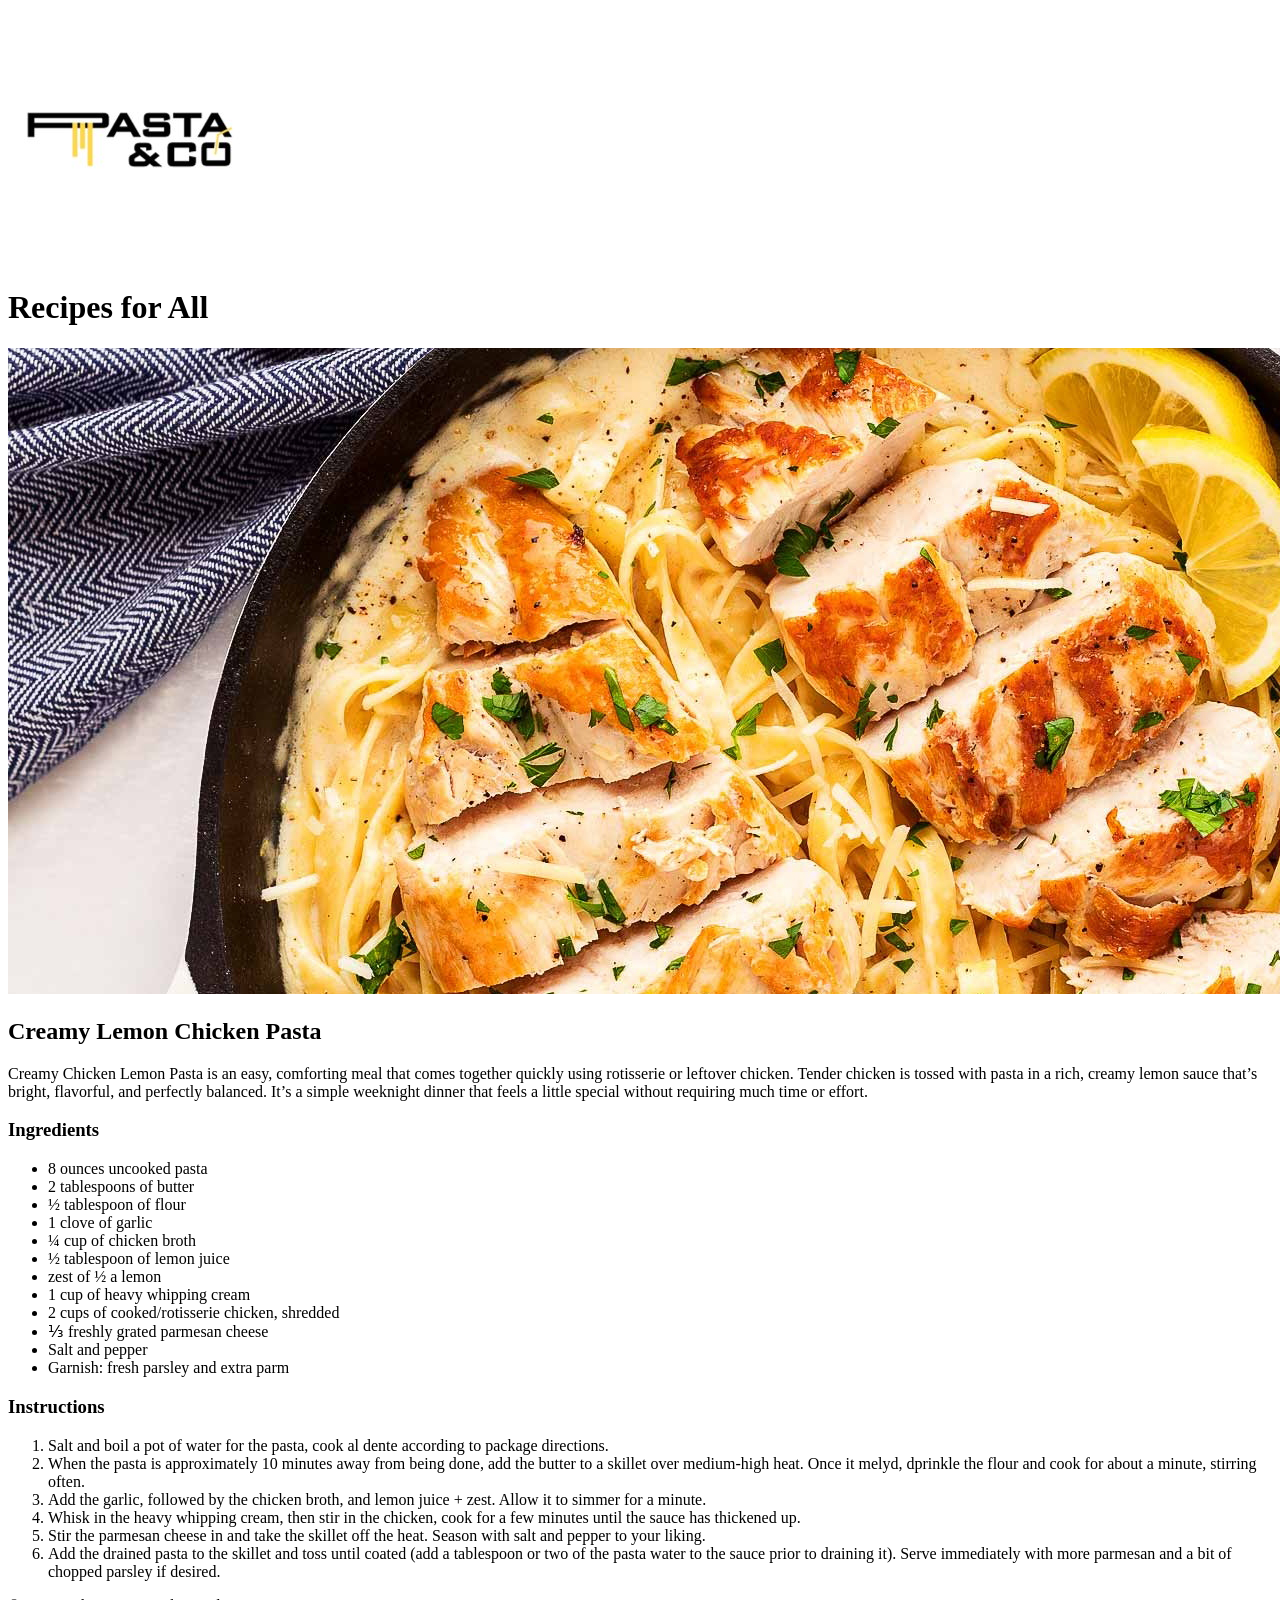
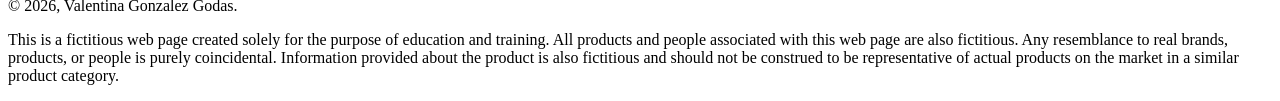
==== gra1750p2ValentinaGonzalezGodas2026/index.html @ d409cd86 "Add files via upload" ====
<!doctype html>
<html>
<head>
<meta charset="UTF-8">
<title>Creamy Lemon Chicken Pasta | Valentina Gonzalez Godas, 2026</title>
</head>

<body>
	<wrapper>
		<header>
			<img src="b1d7dadfba171612eb2be9ae54783736.jpeg" width="256" height="256" alt=""/>
			<h1>Recipes for All</h1>
		</header>
		
		<main>
		  <img src="Creamy-Lemon-Chicken-Pasta-Banner.jpg" width="1800" height="646" alt=""/>
<h2>Creamy Lemon Chicken Pasta</h2>
			<p>Creamy Chicken Lemon Pasta is an easy, comforting meal that comes together quickly using rotisserie or leftover chicken. Tender chicken is tossed with pasta in a rich, creamy lemon sauce that’s bright, flavorful, and perfectly balanced. It’s a simple weeknight dinner that feels a little special without requiring much time or effort.</p>
			
			<section>
				<h3>Ingredients</h3>
				<ul>
					<li>8 ounces uncooked pasta</li>
					<li>2 tablespoons of butter</li>
					<li>&frac12; tablespoon of flour</li>
					<li>1 clove of garlic</li>
					<li>&frac14; cup of chicken broth</li>
					<li>&frac12; tablespoon of lemon juice</li>
					<li>zest of &frac12; a lemon</li>
					<li>1 cup of heavy whipping cream</li>
					<li>2 cups of cooked/rotisserie chicken, shredded</li>
					<li>&frac13; freshly grated parmesan cheese</li>
					<li>Salt and pepper</li>
					<li>Garnish: fresh parsley and extra parm</li>
				</ul>
			</section>
			
			<section>
				<h3>Instructions</h3>
				<ol>
					<li>Salt and boil a pot of water for the pasta, cook al dente according to package directions.&nbsp; &nbsp;</li>
					<li>When the pasta is approximately 10 minutes away from being done, add the butter to a skillet over medium-high heat. Once it melyd, dprinkle the flour and cook for about a minute, stirring often.</li>
					<li>Add the garlic, followed by the chicken broth, and lemon juice + zest. Allow it to simmer for a minute. </li>
					<li>Whisk in the heavy whipping cream, then stir in the chicken, cook for a few minutes until the sauce has thickened up. </li>
					<li>Stir the parmesan cheese in and take the skillet off the heat. Season with salt and pepper to your liking.</li>
					<li>Add the drained pasta to the skillet and toss until coated (add a tablespoon or two of the pasta water to the sauce prior to draining it). Serve immediately with more parmesan and a bit of chopped parsley if desired.</li>
				</ol>
			</section>
		</main>
		
		<footer>
			<p>&copy; 2026, Valentina Gonzalez Godas.</p>
<p>This is a fictitious web page created solely for the purpose of education and training. All products and people associated with this web page are also fictitious. Any resemblance to real brands, products, or people is purely coincidental. Information provided about the product is also fictitious and should not be construed to be representative of actual products on the market in a similar product category.</p>
		</footer>
	</wrapper>
</body>
</html>
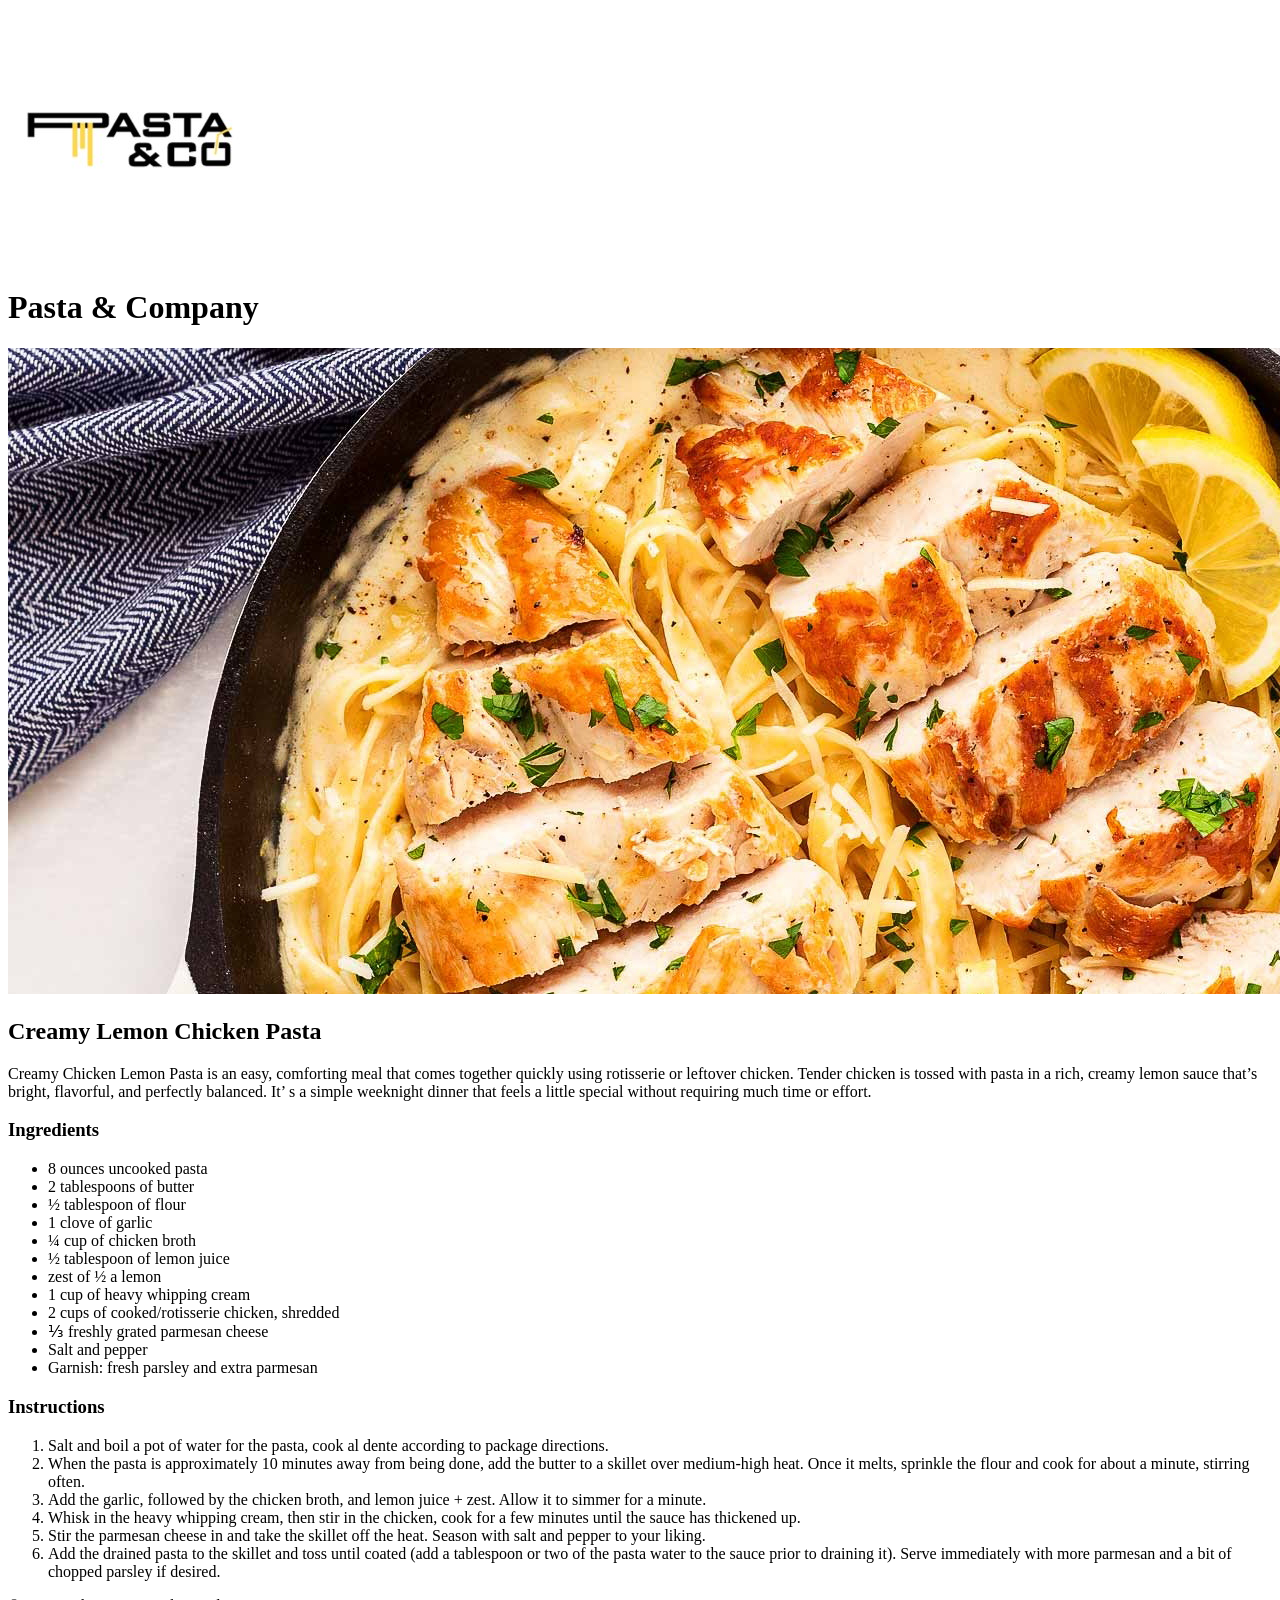
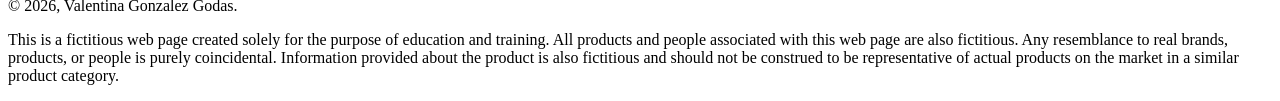
==== commit 19f3b5ab: "Add files via upload" ====
--- a/gra1750p2ValentinaGonzalezGodas2026/index.html
+++ b/gra1750p2ValentinaGonzalezGodas2026/index.html
@@ -8,14 +8,14 @@
 <body>
 	<wrapper>
 		<header>
-			<img src="b1d7dadfba171612eb2be9ae54783736.jpeg" width="256" height="256" alt=""/>
-			<h1>Recipes for All</h1>
+			<img src="Pasta&Co.jpeg" width="256" height="256" alt=""/>
+<h1>Pasta &amp; Company</h1>
 		</header>
 		
 		<main>
 		  <img src="Creamy-Lemon-Chicken-Pasta-Banner.jpg" width="1800" height="646" alt=""/>
 <h2>Creamy Lemon Chicken Pasta</h2>
-			<p>Creamy Chicken Lemon Pasta is an easy, comforting meal that comes together quickly using rotisserie or leftover chicken. Tender chicken is tossed with pasta in a rich, creamy lemon sauce that’s bright, flavorful, and perfectly balanced. It’s a simple weeknight dinner that feels a little special without requiring much time or effort.</p>
+			<p>Creamy Chicken Lemon Pasta is an easy, comforting meal that comes together quickly using rotisserie or leftover chicken. Tender chicken is tossed with pasta in a rich, creamy lemon sauce that&rsquo;s bright, flavorful, and perfectly balanced. It&rsquo; s a simple weeknight dinner that feels a little special without requiring much time or effort.</p>
 			
 			<section>
 				<h3>Ingredients</h3>
@@ -31,7 +31,7 @@
 					<li>2 cups of cooked/rotisserie chicken, shredded</li>
 					<li>&frac13; freshly grated parmesan cheese</li>
 					<li>Salt and pepper</li>
-					<li>Garnish: fresh parsley and extra parm</li>
+					<li>Garnish: fresh parsley and extra parmesan</li>
 				</ul>
 			</section>
 			
@@ -39,7 +39,7 @@
 				<h3>Instructions</h3>
 				<ol>
 					<li>Salt and boil a pot of water for the pasta, cook al dente according to package directions.&nbsp; &nbsp;</li>
-					<li>When the pasta is approximately 10 minutes away from being done, add the butter to a skillet over medium-high heat. Once it melyd, dprinkle the flour and cook for about a minute, stirring often.</li>
+					<li>When the pasta is approximately 10 minutes away from being done, add the butter to a skillet over medium-high heat. Once it melts, sprinkle the flour and cook for about a minute, stirring often.</li>
 					<li>Add the garlic, followed by the chicken broth, and lemon juice + zest. Allow it to simmer for a minute. </li>
 					<li>Whisk in the heavy whipping cream, then stir in the chicken, cook for a few minutes until the sauce has thickened up. </li>
 					<li>Stir the parmesan cheese in and take the skillet off the heat. Season with salt and pepper to your liking.</li>
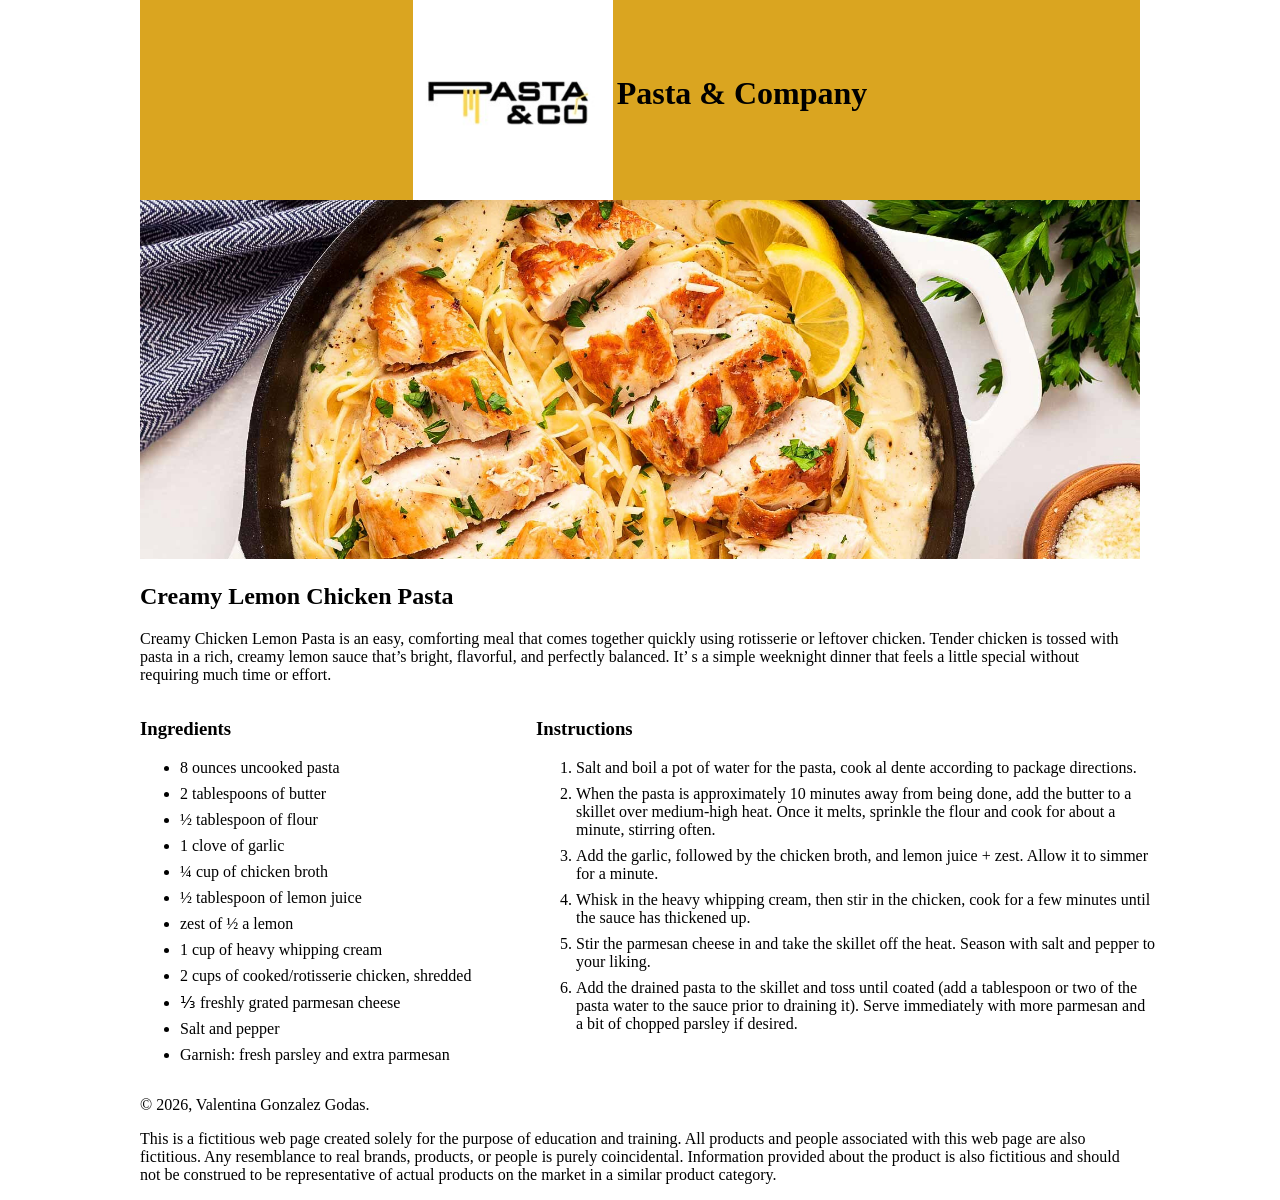
==== commit 15ae5706: "Add files via upload" ====
--- a/gra1750p2ValentinaGonzalezGodas2026/index.html
+++ b/gra1750p2ValentinaGonzalezGodas2026/index.html
@@ -1,22 +1,58 @@
 <!doctype html>
 <html>
 <head>
-<meta charset="UTF-8">
+<meta charset="utf-8">
 <title>Creamy Lemon Chicken Pasta | Valentina Gonzalez Godas, 2026</title>
+	<style>
+		body{
+			margin: 0;
+		}
+		wrapper{
+			width: 1000px;
+			display: block;
+			margin: auto;
+		}
+		h1{
+			display: inline;
+		}
+		h1{
+			display: inline;
+		}
+		.logo{
+			vertical-align: middle;
+			width: 200px;
+		}
+		header{
+			text-align: center;
+			background-color: goldenrod;
+		}
+		.banner{
+			width: 100%;
+		}
+		.container{
+			display: grid;
+			grid-template-columns: 38% 62%;
+			gap: 16px;
+		}
+		li{
+			margin-bottom: 8px;
+		}
+	</style>
 </head>
 
 <body>
 	<wrapper>
 		<header>
-			<img src="Pasta&Co.jpeg" width="256" height="256" alt=""/>
+			<img src="Pasta&Co.jpeg" class="logo"/>
 <h1>Pasta &amp; Company</h1>
 		</header>
 		
 		<main>
-		  <img src="Creamy-Lemon-Chicken-Pasta-Banner.jpg" width="1800" height="646" alt=""/>
+		  <img src="Creamy-Lemon-Chicken-Pasta-Banner.jpg" class="banner"/>
 <h2>Creamy Lemon Chicken Pasta</h2>
 			<p>Creamy Chicken Lemon Pasta is an easy, comforting meal that comes together quickly using rotisserie or leftover chicken. Tender chicken is tossed with pasta in a rich, creamy lemon sauce that&rsquo;s bright, flavorful, and perfectly balanced. It&rsquo; s a simple weeknight dinner that feels a little special without requiring much time or effort.</p>
 			
+			<div class="container">
 			<section>
 				<h3>Ingredients</h3>
 				<ul>
@@ -46,6 +82,7 @@
 					<li>Add the drained pasta to the skillet and toss until coated (add a tablespoon or two of the pasta water to the sauce prior to draining it). Serve immediately with more parmesan and a bit of chopped parsley if desired.</li>
 				</ol>
 			</section>
+			</div>
 		</main>
 		
 		<footer>
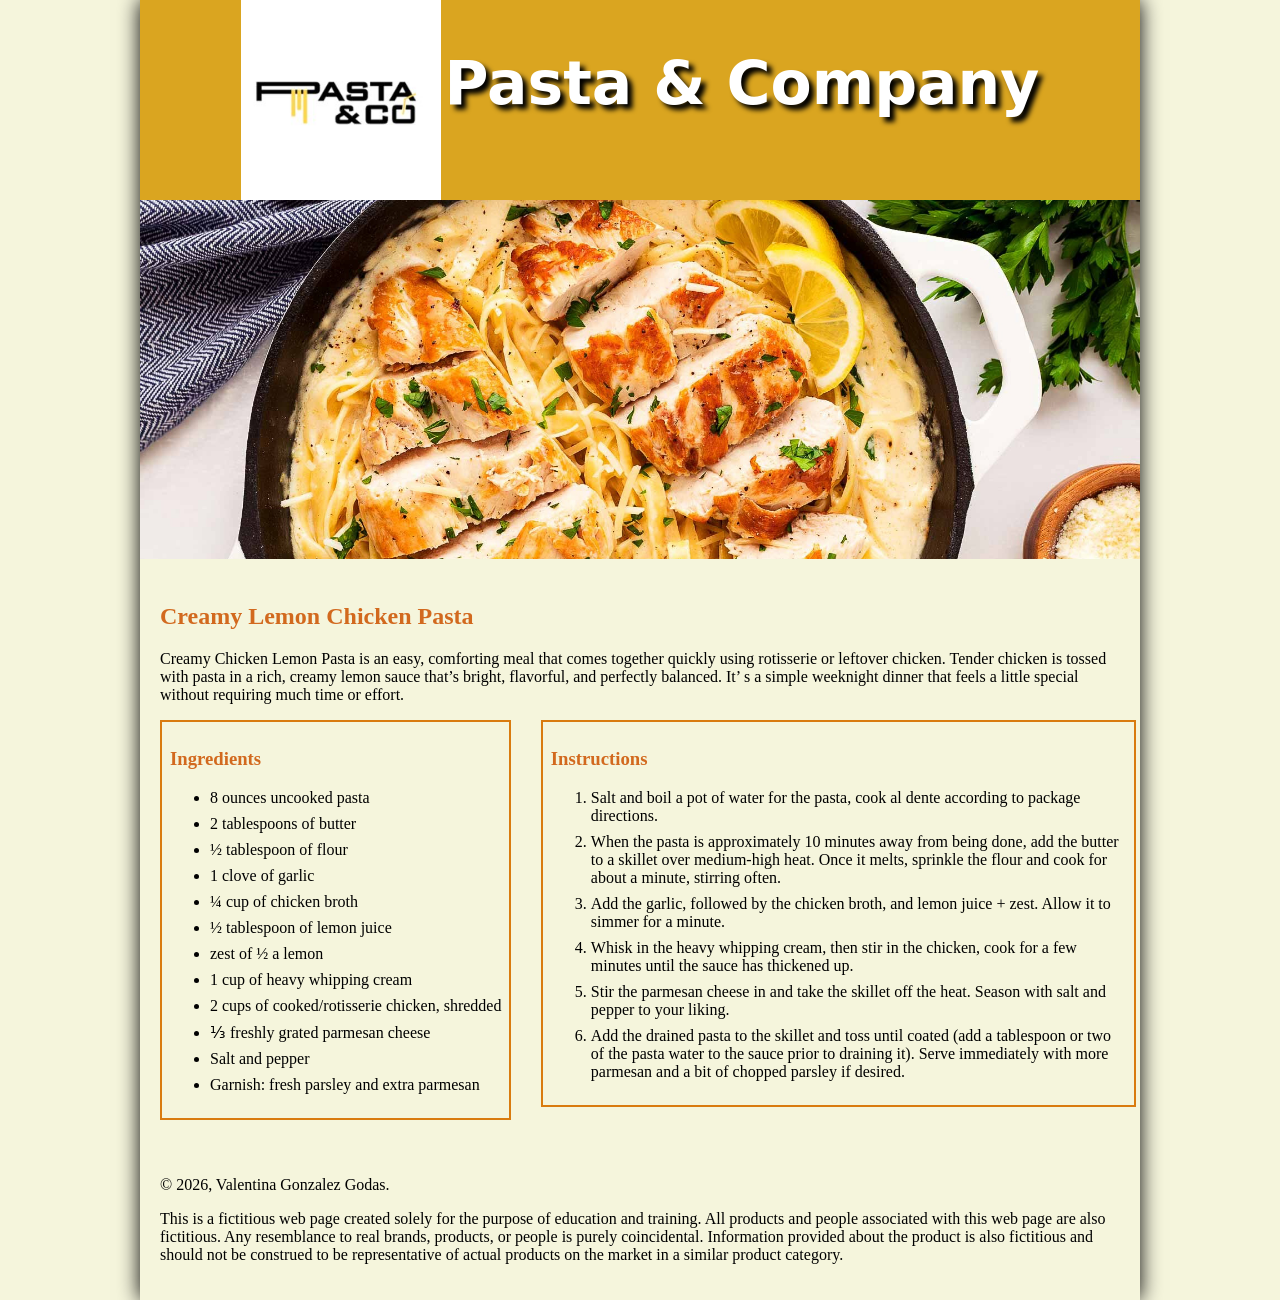
==== commit 5ece981a: "Add files via upload" ====
--- a/gra1750p2ValentinaGonzalezGodas2026/index.html
+++ b/gra1750p2ValentinaGonzalezGodas2026/index.html
@@ -6,17 +6,28 @@
 	<style>
 		body{
 			margin: 0;
+			background-color: beige;
+			
 		}
 		wrapper{
 			width: 1000px;
 			display: block;
 			margin: auto;
+			box-shadow: 0 0 20px black;
+			
 		}
 		h1{
 			display: inline;
+			color: white;
+			text-shadow: 5px 5px 5px black;
+			font-size: 60px;font-family:"Lucida Grande", "Lucida Sans Unicode", "Lucida Sans", "DejaVu Sans", Verdana, "sans-serif"
+			
 		}
-		h1{
-			display: inline;
+		h2{
+			color:chocolate;
+		}
+		h3{
+			color: chocolate;
 		}
 		.logo{
 			vertical-align: middle;
@@ -34,8 +45,21 @@
 			grid-template-columns: 38% 62%;
 			gap: 16px;
 		}
+		.Ingredients{
+			border: 2px solid #D97B0F;
+			padding: 8px;
+			display: inline-block;
+		}
+		.Instructions{
+			border: 2px solid #D97B0F;
+			padding: 8px;
+			display: inline-block;
+		}
 		li{
 			margin-bottom: 8px;
+		}
+		main, footer{
+			padding: 20px;
 		}
 	</style>
 </head>
@@ -46,14 +70,16 @@
 			<img src="Pasta&Co.jpeg" class="logo"/>
 <h1>Pasta &amp; Company</h1>
 		</header>
-		
+		 <img src="Creamy-Lemon-Chicken-Pasta-Banner.jpg" class="banner"/>
+
 		<main>
-		  <img src="Creamy-Lemon-Chicken-Pasta-Banner.jpg" class="banner"/>
-<h2>Creamy Lemon Chicken Pasta</h2>
+		 
+			<h2>Creamy Lemon Chicken Pasta</h2>
 			<p>Creamy Chicken Lemon Pasta is an easy, comforting meal that comes together quickly using rotisserie or leftover chicken. Tender chicken is tossed with pasta in a rich, creamy lemon sauce that&rsquo;s bright, flavorful, and perfectly balanced. It&rsquo; s a simple weeknight dinner that feels a little special without requiring much time or effort.</p>
 			
 			<div class="container">
 			<section>
+				<div class="Ingredients">
 				<h3>Ingredients</h3>
 				<ul>
 					<li>8 ounces uncooked pasta</li>
@@ -69,9 +95,11 @@
 					<li>Salt and pepper</li>
 					<li>Garnish: fresh parsley and extra parmesan</li>
 				</ul>
+			</div>
 			</section>
 			
 			<section>
+				<div class="Instructions">
 				<h3>Instructions</h3>
 				<ol>
 					<li>Salt and boil a pot of water for the pasta, cook al dente according to package directions.&nbsp; &nbsp;</li>
@@ -81,6 +109,7 @@
 					<li>Stir the parmesan cheese in and take the skillet off the heat. Season with salt and pepper to your liking.</li>
 					<li>Add the drained pasta to the skillet and toss until coated (add a tablespoon or two of the pasta water to the sauce prior to draining it). Serve immediately with more parmesan and a bit of chopped parsley if desired.</li>
 				</ol>
+				</div>
 			</section>
 			</div>
 		</main>
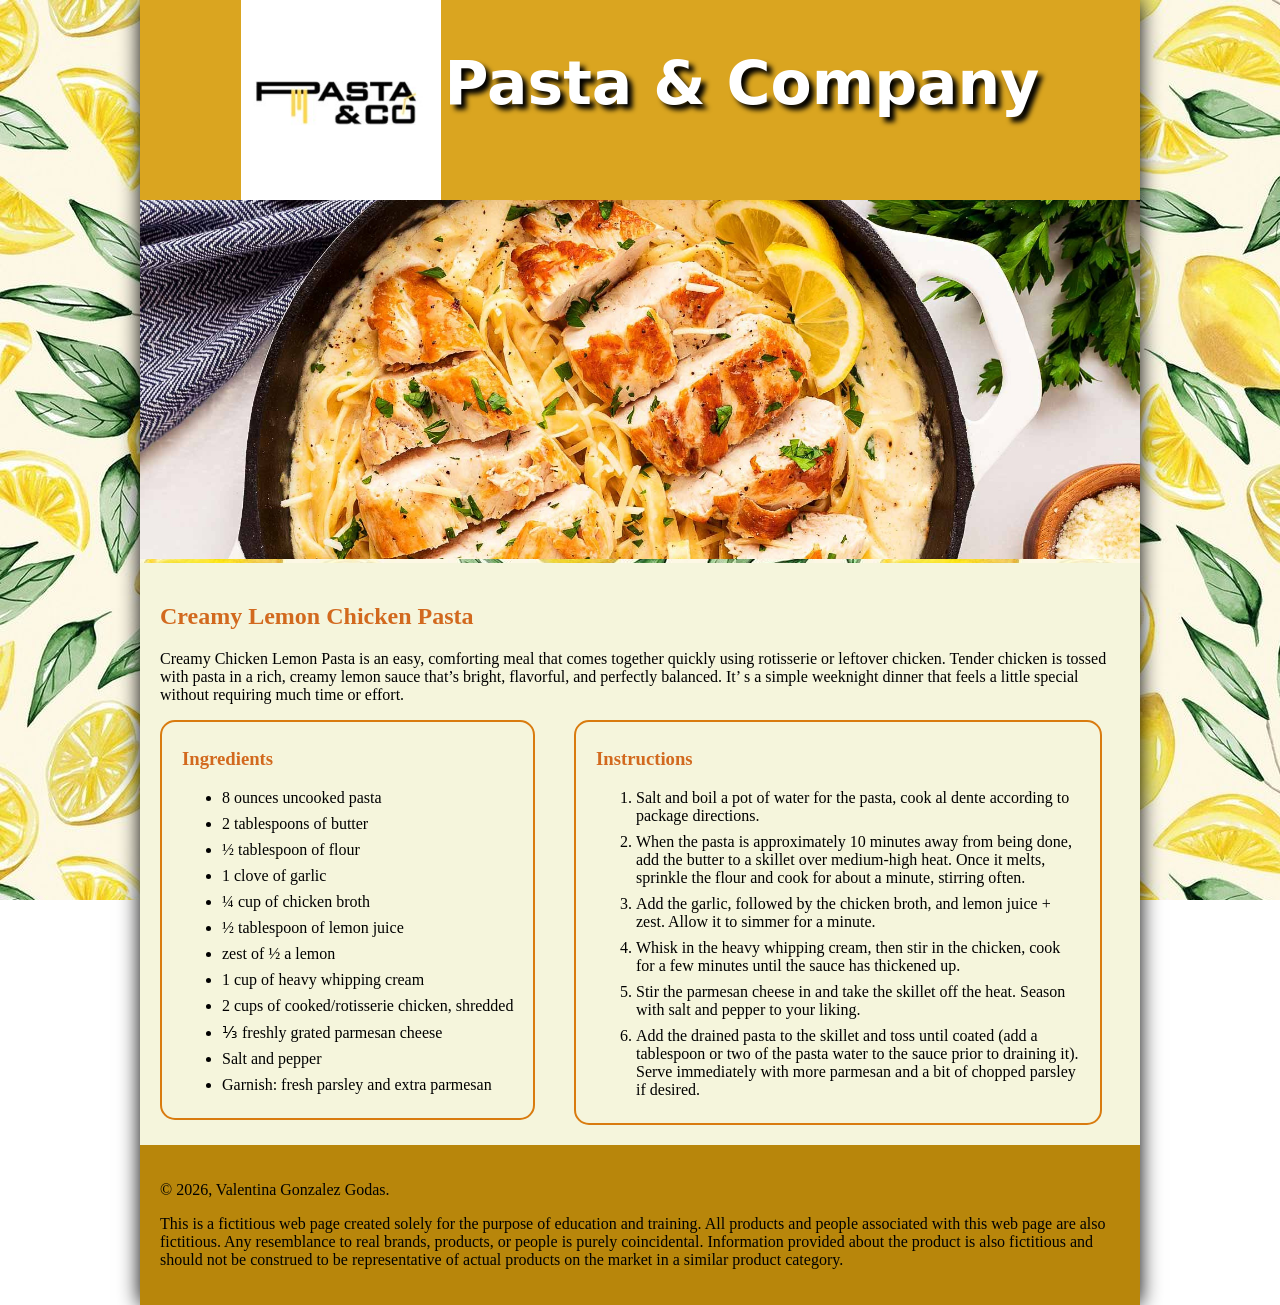
==== commit f6735ba4: "Add files via upload" ====
--- a/gra1750p2ValentinaGonzalezGodas2026/index.html
+++ b/gra1750p2ValentinaGonzalezGodas2026/index.html
@@ -6,7 +6,10 @@
 	<style>
 		body{
 			margin: 0;
-			background-color: beige;
+			background-image: url("LemonBackground.jpg");
+				background-attachment: fixed;
+			
+			
 			
 		}
 		wrapper{
@@ -42,34 +45,43 @@
 		}
 		.container{
 			display: grid;
-			grid-template-columns: 38% 62%;
-			gap: 16px;
+			grid-template-columns: 40% 55%;
+			gap: 30px;
 		}
 		.Ingredients{
 			border: 2px solid #D97B0F;
-			padding: 8px;
+			padding: 8px 20px;
+			border-radius: 15px;
 			display: inline-block;
 		}
 		.Instructions{
 			border: 2px solid #D97B0F;
-			padding: 8px;
+			padding: 8px 20px;
+			border-radius: 15px;
 			display: inline-block;
 		}
 		li{
 			margin-bottom: 8px;
 		}
+		main{
+			background-color: beige;
+		}
 		main, footer{
 			padding: 20px;
 		}
+		footer{
+			background-color: darkgoldenrod;
+		}
+		
 	</style>
 </head>
+	
 
-<body>
 	<wrapper>
 		<header>
 			<img src="Pasta&Co.jpeg" class="logo"/>
 <h1>Pasta &amp; Company</h1>
-		</header>
+	  </header>
 		 <img src="Creamy-Lemon-Chicken-Pasta-Banner.jpg" class="banner"/>
 
 		<main>
@@ -118,6 +130,6 @@
 			<p>&copy; 2026, Valentina Gonzalez Godas.</p>
 <p>This is a fictitious web page created solely for the purpose of education and training. All products and people associated with this web page are also fictitious. Any resemblance to real brands, products, or people is purely coincidental. Information provided about the product is also fictitious and should not be construed to be representative of actual products on the market in a similar product category.</p>
 		</footer>
-	</wrapper>
+</wrapper>
 </body>
 </html>
